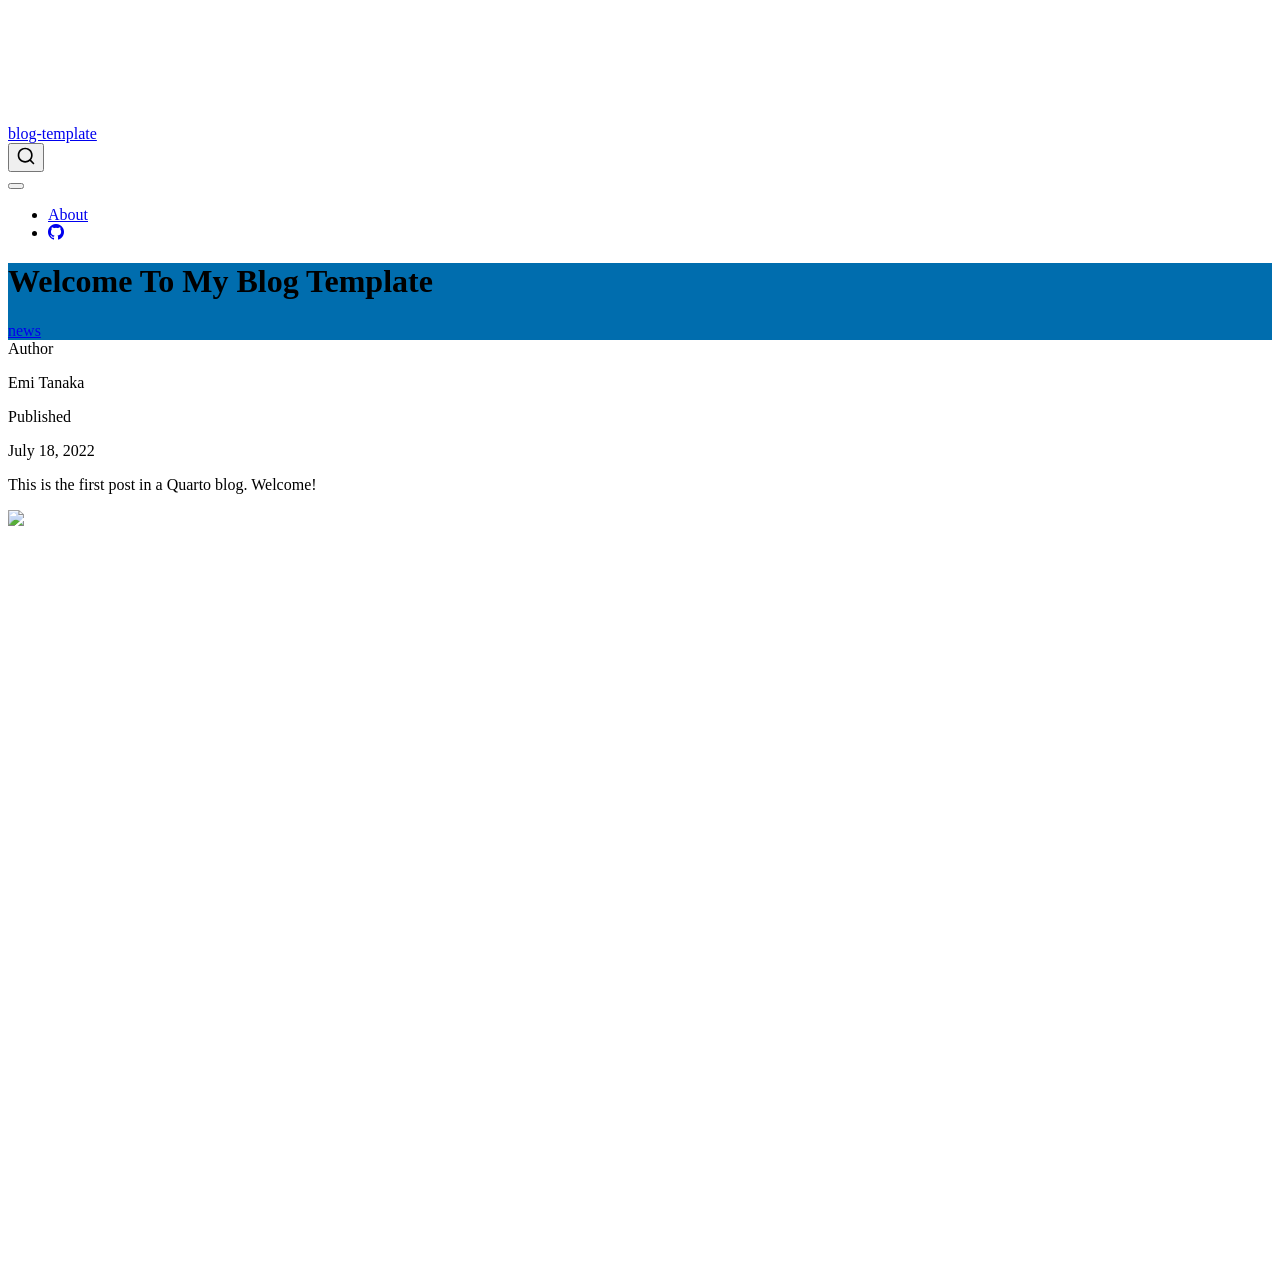
==== posts/welcome/index.html @ 487c5823 "Built site for gh-pages" ====
<!DOCTYPE html>
<html xmlns="http://www.w3.org/1999/xhtml" lang="en" xml:lang="en"><head>

<meta charset="utf-8">
<meta name="generator" content="quarto-1.8.27">

<meta name="viewport" content="width=device-width, initial-scale=1.0, user-scalable=yes">

<meta name="author" content="Emi Tanaka">
<meta name="dcterms.date" content="2022-07-18">

<title>Welcome To My Blog Template – blog-template</title>
<style>
code{white-space: pre-wrap;}
span.smallcaps{font-variant: small-caps;}
div.columns{display: flex; gap: min(4vw, 1.5em);}
div.column{flex: auto; overflow-x: auto;}
div.hanging-indent{margin-left: 1.5em; text-indent: -1.5em;}
ul.task-list{list-style: none;}
ul.task-list li input[type="checkbox"] {
  width: 0.8em;
  margin: 0 0.8em 0.2em -1em; /* quarto-specific, see https://github.com/quarto-dev/quarto-cli/issues/4556 */ 
  vertical-align: middle;
}
</style>


<script src="../../site_libs/quarto-nav/quarto-nav.js"></script>
<script src="../../site_libs/quarto-nav/headroom.min.js"></script>
<script src="../../site_libs/clipboard/clipboard.min.js"></script>
<script src="../../site_libs/quarto-search/autocomplete.umd.js"></script>
<script src="../../site_libs/quarto-search/fuse.min.js"></script>
<script src="../../site_libs/quarto-search/quarto-search.js"></script>
<meta name="quarto:offset" content="../../">
<script src="../../site_libs/quarto-html/quarto.js" type="module"></script>
<script src="../../site_libs/quarto-html/tabsets/tabsets.js" type="module"></script>
<script src="../../site_libs/quarto-html/axe/axe-check.js" type="module"></script>
<script src="../../site_libs/quarto-html/popper.min.js"></script>
<script src="../../site_libs/quarto-html/tippy.umd.min.js"></script>
<script src="../../site_libs/quarto-html/anchor.min.js"></script>
<link href="../../site_libs/quarto-html/tippy.css" rel="stylesheet">
<link href="../../site_libs/quarto-html/quarto-syntax-highlighting-ed96de9b727972fe78a7b5d16c58bf87.css" rel="stylesheet" id="quarto-text-highlighting-styles">
<script src="../../site_libs/bootstrap/bootstrap.min.js"></script>
<link href="../../site_libs/bootstrap/bootstrap-icons.css" rel="stylesheet">
<link href="../../site_libs/bootstrap/bootstrap-5b4ad623e5705c0698d39aec6f10cf02.min.css" rel="stylesheet" append-hash="true" id="quarto-bootstrap" data-mode="light">
<script id="quarto-search-options" type="application/json">{
  "location": "navbar",
  "copy-button": false,
  "collapse-after": 3,
  "panel-placement": "end",
  "type": "overlay",
  "limit": 50,
  "keyboard-shortcut": [
    "f",
    "/",
    "s"
  ],
  "show-item-context": false,
  "language": {
    "search-no-results-text": "No results",
    "search-matching-documents-text": "matching documents",
    "search-copy-link-title": "Copy link to search",
    "search-hide-matches-text": "Hide additional matches",
    "search-more-match-text": "more match in this document",
    "search-more-matches-text": "more matches in this document",
    "search-clear-button-title": "Clear",
    "search-text-placeholder": "",
    "search-detached-cancel-button-title": "Cancel",
    "search-submit-button-title": "Submit",
    "search-label": "Search"
  }
}</script>


<link rel="stylesheet" href="../../styles.css">
</head>

<body class="nav-fixed fullcontent quarto-light">

<div id="quarto-search-results"></div>
  <header id="quarto-header" class="headroom fixed-top quarto-banner">
    <nav class="navbar navbar-expand-lg " data-bs-theme="dark">
      <div class="navbar-container container-fluid">
      <div class="navbar-brand-container mx-auto">
    <a class="navbar-brand" href="../../index.html">
    <span class="navbar-title">blog-template</span>
    </a>
  </div>
            <div id="quarto-search" class="" title="Search"></div>
          <button class="navbar-toggler" type="button" data-bs-toggle="collapse" data-bs-target="#navbarCollapse" aria-controls="navbarCollapse" role="menu" aria-expanded="false" aria-label="Toggle navigation" onclick="if (window.quartoToggleHeadroom) { window.quartoToggleHeadroom(); }">
  <span class="navbar-toggler-icon"></span>
</button>
          <div class="collapse navbar-collapse" id="navbarCollapse">
            <ul class="navbar-nav navbar-nav-scroll ms-auto">
  <li class="nav-item">
    <a class="nav-link" href="../../about.html"> 
<span class="menu-text">About</span></a>
  </li>  
  <li class="nav-item compact">
    <a class="nav-link" href="https://github.com/etc5523-2022"> <i class="bi bi-github" role="img">
</i> 
<span class="menu-text"></span></a>
  </li>  
</ul>
          </div> <!-- /navcollapse -->
            <div class="quarto-navbar-tools">
</div>
      </div> <!-- /container-fluid -->
    </nav>
</header>
<!-- content -->
<header id="title-block-header" class="quarto-title-block default page-columns page-full">
  <div class="quarto-title-banner page-columns page-full">
    <div class="quarto-title column-body">
      <h1 class="title">Welcome To My Blog Template</h1>
                                <div class="quarto-categories">
                <div class="quarto-category">news</div>
              </div>
                  </div>
  </div>
    
  
  <div class="quarto-title-meta">

      <div>
      <div class="quarto-title-meta-heading">Author</div>
      <div class="quarto-title-meta-contents">
               <p>Emi Tanaka </p>
            </div>
    </div>
      
      <div>
      <div class="quarto-title-meta-heading">Published</div>
      <div class="quarto-title-meta-contents">
        <p class="date">July 18, 2022</p>
      </div>
    </div>
    
      
    </div>
    
  
  </header><div id="quarto-content" class="quarto-container page-columns page-rows-contents page-layout-article page-navbar">
<!-- sidebar -->
<!-- margin-sidebar -->
    
<!-- main -->
<main class="content quarto-banner-title-block" id="quarto-document-content">





<p>This is the first post in a Quarto blog. Welcome!</p>
<p><img src="thumbnail.jpg" class="img-fluid"></p>



</main> <!-- /main -->
<script id="quarto-html-after-body" type="application/javascript">
  window.document.addEventListener("DOMContentLoaded", function (event) {
    const icon = "";
    const anchorJS = new window.AnchorJS();
    anchorJS.options = {
      placement: 'right',
      icon: icon
    };
    anchorJS.add('.anchored');
    const isCodeAnnotation = (el) => {
      for (const clz of el.classList) {
        if (clz.startsWith('code-annotation-')) {                     
          return true;
        }
      }
      return false;
    }
    const onCopySuccess = function(e) {
      // button target
      const button = e.trigger;
      // don't keep focus
      button.blur();
      // flash "checked"
      button.classList.add('code-copy-button-checked');
      var currentTitle = button.getAttribute("title");
      button.setAttribute("title", "Copied!");
      let tooltip;
      if (window.bootstrap) {
        button.setAttribute("data-bs-toggle", "tooltip");
        button.setAttribute("data-bs-placement", "left");
        button.setAttribute("data-bs-title", "Copied!");
        tooltip = new bootstrap.Tooltip(button, 
          { trigger: "manual", 
            customClass: "code-copy-button-tooltip",
            offset: [0, -8]});
        tooltip.show();    
      }
      setTimeout(function() {
        if (tooltip) {
          tooltip.hide();
          button.removeAttribute("data-bs-title");
          button.removeAttribute("data-bs-toggle");
          button.removeAttribute("data-bs-placement");
        }
        button.setAttribute("title", currentTitle);
        button.classList.remove('code-copy-button-checked');
      }, 1000);
      // clear code selection
      e.clearSelection();
    }
    const getTextToCopy = function(trigger) {
      const outerScaffold = trigger.parentElement.cloneNode(true);
      const codeEl = outerScaffold.querySelector('code');
      for (const childEl of codeEl.children) {
        if (isCodeAnnotation(childEl)) {
          childEl.remove();
        }
      }
      return codeEl.innerText;
    }
    const clipboard = new window.ClipboardJS('.code-copy-button:not([data-in-quarto-modal])', {
      text: getTextToCopy
    });
    clipboard.on('success', onCopySuccess);
    if (window.document.getElementById('quarto-embedded-source-code-modal')) {
      const clipboardModal = new window.ClipboardJS('.code-copy-button[data-in-quarto-modal]', {
        text: getTextToCopy,
        container: window.document.getElementById('quarto-embedded-source-code-modal')
      });
      clipboardModal.on('success', onCopySuccess);
    }
      var localhostRegex = new RegExp(/^(?:http|https):\/\/localhost\:?[0-9]*\//);
      var mailtoRegex = new RegExp(/^mailto:/);
        var filterRegex = new RegExp('/' + window.location.host + '/');
      var isInternal = (href) => {
          return filterRegex.test(href) || localhostRegex.test(href) || mailtoRegex.test(href);
      }
      // Inspect non-navigation links and adorn them if external
     var links = window.document.querySelectorAll('a[href]:not(.nav-link):not(.navbar-brand):not(.toc-action):not(.sidebar-link):not(.sidebar-item-toggle):not(.pagination-link):not(.no-external):not([aria-hidden]):not(.dropdown-item):not(.quarto-navigation-tool):not(.about-link)');
      for (var i=0; i<links.length; i++) {
        const link = links[i];
        if (!isInternal(link.href)) {
          // undo the damage that might have been done by quarto-nav.js in the case of
          // links that we want to consider external
          if (link.dataset.originalHref !== undefined) {
            link.href = link.dataset.originalHref;
          }
        }
      }
    function tippyHover(el, contentFn, onTriggerFn, onUntriggerFn) {
      const config = {
        allowHTML: true,
        maxWidth: 500,
        delay: 100,
        arrow: false,
        appendTo: function(el) {
            return el.parentElement;
        },
        interactive: true,
        interactiveBorder: 10,
        theme: 'quarto',
        placement: 'bottom-start',
      };
      if (contentFn) {
        config.content = contentFn;
      }
      if (onTriggerFn) {
        config.onTrigger = onTriggerFn;
      }
      if (onUntriggerFn) {
        config.onUntrigger = onUntriggerFn;
      }
      window.tippy(el, config); 
    }
    const noterefs = window.document.querySelectorAll('a[role="doc-noteref"]');
    for (var i=0; i<noterefs.length; i++) {
      const ref = noterefs[i];
      tippyHover(ref, function() {
        // use id or data attribute instead here
        let href = ref.getAttribute('data-footnote-href') || ref.getAttribute('href');
        try { href = new URL(href).hash; } catch {}
        const id = href.replace(/^#\/?/, "");
        const note = window.document.getElementById(id);
        if (note) {
          return note.innerHTML;
        } else {
          return "";
        }
      });
    }
    const xrefs = window.document.querySelectorAll('a.quarto-xref');
    const processXRef = (id, note) => {
      // Strip column container classes
      const stripColumnClz = (el) => {
        el.classList.remove("page-full", "page-columns");
        if (el.children) {
          for (const child of el.children) {
            stripColumnClz(child);
          }
        }
      }
      stripColumnClz(note)
      if (id === null || id.startsWith('sec-')) {
        // Special case sections, only their first couple elements
        const container = document.createElement("div");
        if (note.children && note.children.length > 2) {
          container.appendChild(note.children[0].cloneNode(true));
          for (let i = 1; i < note.children.length; i++) {
            const child = note.children[i];
            if (child.tagName === "P" && child.innerText === "") {
              continue;
            } else {
              container.appendChild(child.cloneNode(true));
              break;
            }
          }
          if (window.Quarto?.typesetMath) {
            window.Quarto.typesetMath(container);
          }
          return container.innerHTML
        } else {
          if (window.Quarto?.typesetMath) {
            window.Quarto.typesetMath(note);
          }
          return note.innerHTML;
        }
      } else {
        // Remove any anchor links if they are present
        const anchorLink = note.querySelector('a.anchorjs-link');
        if (anchorLink) {
          anchorLink.remove();
        }
        if (window.Quarto?.typesetMath) {
          window.Quarto.typesetMath(note);
        }
        if (note.classList.contains("callout")) {
          return note.outerHTML;
        } else {
          return note.innerHTML;
        }
      }
    }
    for (var i=0; i<xrefs.length; i++) {
      const xref = xrefs[i];
      tippyHover(xref, undefined, function(instance) {
        instance.disable();
        let url = xref.getAttribute('href');
        let hash = undefined; 
        if (url.startsWith('#')) {
          hash = url;
        } else {
          try { hash = new URL(url).hash; } catch {}
        }
        if (hash) {
          const id = hash.replace(/^#\/?/, "");
          const note = window.document.getElementById(id);
          if (note !== null) {
            try {
              const html = processXRef(id, note.cloneNode(true));
              instance.setContent(html);
            } finally {
              instance.enable();
              instance.show();
            }
          } else {
            // See if we can fetch this
            fetch(url.split('#')[0])
            .then(res => res.text())
            .then(html => {
              const parser = new DOMParser();
              const htmlDoc = parser.parseFromString(html, "text/html");
              const note = htmlDoc.getElementById(id);
              if (note !== null) {
                const html = processXRef(id, note);
                instance.setContent(html);
              } 
            }).finally(() => {
              instance.enable();
              instance.show();
            });
          }
        } else {
          // See if we can fetch a full url (with no hash to target)
          // This is a special case and we should probably do some content thinning / targeting
          fetch(url)
          .then(res => res.text())
          .then(html => {
            const parser = new DOMParser();
            const htmlDoc = parser.parseFromString(html, "text/html");
            const note = htmlDoc.querySelector('main.content');
            if (note !== null) {
              // This should only happen for chapter cross references
              // (since there is no id in the URL)
              // remove the first header
              if (note.children.length > 0 && note.children[0].tagName === "HEADER") {
                note.children[0].remove();
              }
              const html = processXRef(null, note);
              instance.setContent(html);
            } 
          }).finally(() => {
            instance.enable();
            instance.show();
          });
        }
      }, function(instance) {
      });
    }
        let selectedAnnoteEl;
        const selectorForAnnotation = ( cell, annotation) => {
          let cellAttr = 'data-code-cell="' + cell + '"';
          let lineAttr = 'data-code-annotation="' +  annotation + '"';
          const selector = 'span[' + cellAttr + '][' + lineAttr + ']';
          return selector;
        }
        const selectCodeLines = (annoteEl) => {
          const doc = window.document;
          const targetCell = annoteEl.getAttribute("data-target-cell");
          const targetAnnotation = annoteEl.getAttribute("data-target-annotation");
          const annoteSpan = window.document.querySelector(selectorForAnnotation(targetCell, targetAnnotation));
          const lines = annoteSpan.getAttribute("data-code-lines").split(",");
          const lineIds = lines.map((line) => {
            return targetCell + "-" + line;
          })
          let top = null;
          let height = null;
          let parent = null;
          if (lineIds.length > 0) {
              //compute the position of the single el (top and bottom and make a div)
              const el = window.document.getElementById(lineIds[0]);
              top = el.offsetTop;
              height = el.offsetHeight;
              parent = el.parentElement.parentElement;
            if (lineIds.length > 1) {
              const lastEl = window.document.getElementById(lineIds[lineIds.length - 1]);
              const bottom = lastEl.offsetTop + lastEl.offsetHeight;
              height = bottom - top;
            }
            if (top !== null && height !== null && parent !== null) {
              // cook up a div (if necessary) and position it 
              let div = window.document.getElementById("code-annotation-line-highlight");
              if (div === null) {
                div = window.document.createElement("div");
                div.setAttribute("id", "code-annotation-line-highlight");
                div.style.position = 'absolute';
                parent.appendChild(div);
              }
              div.style.top = top - 2 + "px";
              div.style.height = height + 4 + "px";
              div.style.left = 0;
              let gutterDiv = window.document.getElementById("code-annotation-line-highlight-gutter");
              if (gutterDiv === null) {
                gutterDiv = window.document.createElement("div");
                gutterDiv.setAttribute("id", "code-annotation-line-highlight-gutter");
                gutterDiv.style.position = 'absolute';
                const codeCell = window.document.getElementById(targetCell);
                const gutter = codeCell.querySelector('.code-annotation-gutter');
                gutter.appendChild(gutterDiv);
              }
              gutterDiv.style.top = top - 2 + "px";
              gutterDiv.style.height = height + 4 + "px";
            }
            selectedAnnoteEl = annoteEl;
          }
        };
        const unselectCodeLines = () => {
          const elementsIds = ["code-annotation-line-highlight", "code-annotation-line-highlight-gutter"];
          elementsIds.forEach((elId) => {
            const div = window.document.getElementById(elId);
            if (div) {
              div.remove();
            }
          });
          selectedAnnoteEl = undefined;
        };
          // Handle positioning of the toggle
      window.addEventListener(
        "resize",
        throttle(() => {
          elRect = undefined;
          if (selectedAnnoteEl) {
            selectCodeLines(selectedAnnoteEl);
          }
        }, 10)
      );
      function throttle(fn, ms) {
      let throttle = false;
      let timer;
        return (...args) => {
          if(!throttle) { // first call gets through
              fn.apply(this, args);
              throttle = true;
          } else { // all the others get throttled
              if(timer) clearTimeout(timer); // cancel #2
              timer = setTimeout(() => {
                fn.apply(this, args);
                timer = throttle = false;
              }, ms);
          }
        };
      }
        // Attach click handler to the DT
        const annoteDls = window.document.querySelectorAll('dt[data-target-cell]');
        for (const annoteDlNode of annoteDls) {
          annoteDlNode.addEventListener('click', (event) => {
            const clickedEl = event.target;
            if (clickedEl !== selectedAnnoteEl) {
              unselectCodeLines();
              const activeEl = window.document.querySelector('dt[data-target-cell].code-annotation-active');
              if (activeEl) {
                activeEl.classList.remove('code-annotation-active');
              }
              selectCodeLines(clickedEl);
              clickedEl.classList.add('code-annotation-active');
            } else {
              // Unselect the line
              unselectCodeLines();
              clickedEl.classList.remove('code-annotation-active');
            }
          });
        }
    const findCites = (el) => {
      const parentEl = el.parentElement;
      if (parentEl) {
        const cites = parentEl.dataset.cites;
        if (cites) {
          return {
            el,
            cites: cites.split(' ')
          };
        } else {
          return findCites(el.parentElement)
        }
      } else {
        return undefined;
      }
    };
    var bibliorefs = window.document.querySelectorAll('a[role="doc-biblioref"]');
    for (var i=0; i<bibliorefs.length; i++) {
      const ref = bibliorefs[i];
      const citeInfo = findCites(ref);
      if (citeInfo) {
        tippyHover(citeInfo.el, function() {
          var popup = window.document.createElement('div');
          citeInfo.cites.forEach(function(cite) {
            var citeDiv = window.document.createElement('div');
            citeDiv.classList.add('hanging-indent');
            citeDiv.classList.add('csl-entry');
            var biblioDiv = window.document.getElementById('ref-' + cite);
            if (biblioDiv) {
              citeDiv.innerHTML = biblioDiv.innerHTML;
            }
            popup.appendChild(citeDiv);
          });
          return popup.innerHTML;
        });
      }
    }
  });
  </script>
</div> <!-- /content -->




</body></html>
---- site_libs/quarto-html/tippy.css ----
.tippy-box[data-animation=fade][data-state=hidden]{opacity:0}[data-tippy-root]{max-width:calc(100vw - 10px)}.tippy-box{position:relative;background-color:#333;color:#fff;border-radius:4px;font-size:14px;line-height:1.4;white-space:normal;outline:0;transition-property:transform,visibility,opacity}.tippy-box[data-placement^=top]>.tippy-arrow{bottom:0}.tippy-box[data-placement^=top]>.tippy-arrow:before{bottom:-7px;left:0;border-width:8px 8px 0;border-top-color:initial;transform-origin:center top}.tippy-box[data-placement^=bottom]>.tippy-arrow{top:0}.tippy-box[data-placement^=bottom]>.tippy-arrow:before{top:-7px;left:0;border-width:0 8px 8px;border-bottom-color:initial;transform-origin:center bottom}.tippy-box[data-placement^=left]>.tippy-arrow{right:0}.tippy-box[data-placement^=left]>.tippy-arrow:before{border-width:8px 0 8px 8px;border-left-color:initial;right:-7px;transform-origin:center left}.tippy-box[data-placement^=right]>.tippy-arrow{left:0}.tippy-box[data-placement^=right]>.tippy-arrow:before{left:-7px;border-width:8px 8px 8px 0;border-right-color:initial;transform-origin:center right}.tippy-box[data-inertia][data-state=visible]{transition-timing-function:cubic-bezier(.54,1.5,.38,1.11)}.tippy-arrow{width:16px;height:16px;color:#333}.tippy-arrow:before{content:"";position:absolute;border-color:transparent;border-style:solid}.tippy-content{position:relative;padding:5px 9px;z-index:1}
---- site_libs/quarto-html/quarto-syntax-highlighting-ed96de9b727972fe78a7b5d16c58bf87.css ----
/* quarto syntax highlight colors */
:root {
  --quarto-hl-ot-color: #003B4F;
  --quarto-hl-at-color: #657422;
  --quarto-hl-ss-color: #20794D;
  --quarto-hl-an-color: #5E5E5E;
  --quarto-hl-fu-color: #4758AB;
  --quarto-hl-st-color: #20794D;
  --quarto-hl-cf-color: #003B4F;
  --quarto-hl-op-color: #5E5E5E;
  --quarto-hl-er-color: #AD0000;
  --quarto-hl-bn-color: #AD0000;
  --quarto-hl-al-color: #AD0000;
  --quarto-hl-va-color: #111111;
  --quarto-hl-bu-color: inherit;
  --quarto-hl-ex-color: inherit;
  --quarto-hl-pp-color: #AD0000;
  --quarto-hl-in-color: #5E5E5E;
  --quarto-hl-vs-color: #20794D;
  --quarto-hl-wa-color: #5E5E5E;
  --quarto-hl-do-color: #5E5E5E;
  --quarto-hl-im-color: #00769E;
  --quarto-hl-ch-color: #20794D;
  --quarto-hl-dt-color: #AD0000;
  --quarto-hl-fl-color: #AD0000;
  --quarto-hl-co-color: #5E5E5E;
  --quarto-hl-cv-color: #5E5E5E;
  --quarto-hl-cn-color: #8f5902;
  --quarto-hl-sc-color: #5E5E5E;
  --quarto-hl-dv-color: #AD0000;
  --quarto-hl-kw-color: #003B4F;
}

/* other quarto variables */
:root {
  --quarto-font-monospace: SFMono-Regular, Menlo, Monaco, Consolas, "Liberation Mono", "Courier New", monospace;
}

/* syntax highlight based on Pandoc's rules */
pre > code.sourceCode > span {
  color: #003B4F;
}

code.sourceCode > span {
  color: #003B4F;
}

div.sourceCode,
div.sourceCode pre.sourceCode {
  color: #003B4F;
}

/* Normal */
code span {
  color: #003B4F;
}

/* Alert */
code span.al {
  color: #AD0000;
  font-style: inherit;
}

/* Annotation */
code span.an {
  color: #5E5E5E;
  font-style: inherit;
}

/* Attribute */
code span.at {
  color: #657422;
  font-style: inherit;
}

/* BaseN */
code span.bn {
  color: #AD0000;
  font-style: inherit;
}

/* BuiltIn */
code span.bu {
  font-style: inherit;
}

/* ControlFlow */
code span.cf {
  color: #003B4F;
  font-weight: bold;
  font-style: inherit;
}

/* Char */
code span.ch {
  color: #20794D;
  font-style: inherit;
}

/* Constant */
code span.cn {
  color: #8f5902;
  font-style: inherit;
}

/* Comment */
code span.co {
  color: #5E5E5E;
  font-style: inherit;
}

/* CommentVar */
code span.cv {
  color: #5E5E5E;
  font-style: italic;
}

/* Documentation */
code span.do {
  color: #5E5E5E;
  font-style: italic;
}

/* DataType */
code span.dt {
  color: #AD0000;
  font-style: inherit;
}

/* DecVal */
code span.dv {
  color: #AD0000;
  font-style: inherit;
}

/* Error */
code span.er {
  color: #AD0000;
  font-style: inherit;
}

/* Extension */
code span.ex {
  font-style: inherit;
}

/* Float */
code span.fl {
  color: #AD0000;
  font-style: inherit;
}

/* Function */
code span.fu {
  color: #4758AB;
  font-style: inherit;
}

/* Import */
code span.im {
  color: #00769E;
  font-style: inherit;
}

/* Information */
code span.in {
  color: #5E5E5E;
  font-style: inherit;
}

/* Keyword */
code span.kw {
  color: #003B4F;
  font-weight: bold;
  font-style: inherit;
}

/* Operator */
code span.op {
  color: #5E5E5E;
  font-style: inherit;
}

/* Other */
code span.ot {
  color: #003B4F;
  font-style: inherit;
}

/* Preprocessor */
code span.pp {
  color: #AD0000;
  font-style: inherit;
}

/* SpecialChar */
code span.sc {
  color: #5E5E5E;
  font-style: inherit;
}

/* SpecialString */
code span.ss {
  color: #20794D;
  font-style: inherit;
}

/* String */
code span.st {
  color: #20794D;
  font-style: inherit;
}

/* Variable */
code span.va {
  color: #111111;
  font-style: inherit;
}

/* VerbatimString */
code span.vs {
  color: #20794D;
  font-style: inherit;
}

/* Warning */
code span.wa {
  color: #5E5E5E;
  font-style: italic;
}

.prevent-inlining {
  content: "</";
}

/*# sourceMappingURL=0920dd6d7437995b8cdf7429764427b1.css.map */
---- styles.css ----
/* css styles */
.navbar-dark, .quarto-title-banner {
  background-color: #006DAE;
}
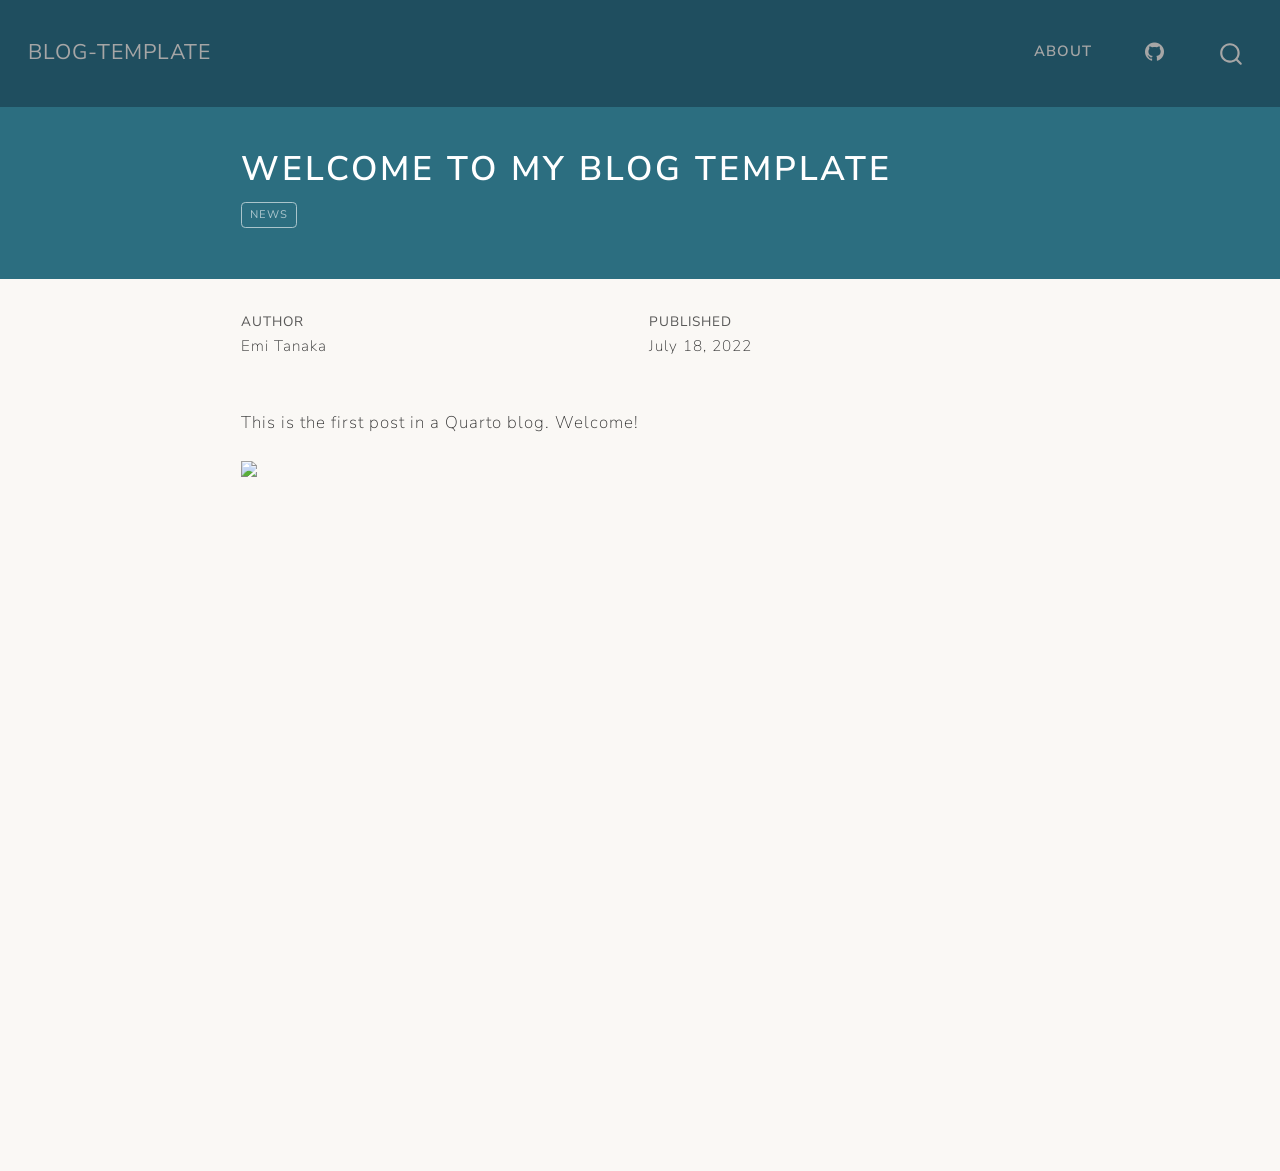
==== commit 0025050a: "Built site for gh-pages" ====
--- a/posts/welcome/index.html
+++ b/posts/welcome/index.html
@@ -42,7 +42,7 @@
 <link href="../../site_libs/quarto-html/quarto-syntax-highlighting-ed96de9b727972fe78a7b5d16c58bf87.css" rel="stylesheet" id="quarto-text-highlighting-styles">
 <script src="../../site_libs/bootstrap/bootstrap.min.js"></script>
 <link href="../../site_libs/bootstrap/bootstrap-icons.css" rel="stylesheet">
-<link href="../../site_libs/bootstrap/bootstrap-5b4ad623e5705c0698d39aec6f10cf02.min.css" rel="stylesheet" append-hash="true" id="quarto-bootstrap" data-mode="light">
+<link href="../../site_libs/bootstrap/bootstrap-26827f95213357c060b998e0666f8ebe.min.css" rel="stylesheet" append-hash="true" id="quarto-bootstrap" data-mode="light">
 <script id="quarto-search-options" type="application/json">{
   "location": "navbar",
   "copy-button": false,
@@ -97,7 +97,7 @@
 <span class="menu-text">About</span></a>
   </li>  
   <li class="nav-item compact">
-    <a class="nav-link" href="https://github.com/etc5523-2022"> <i class="bi bi-github" role="img">
+    <a class="nav-link" href="https://github.com/xzha0419"> <i class="bi bi-github" role="img">
 </i> 
 <span class="menu-text"></span></a>
   </li>  
@@ -230,7 +230,7 @@
     }
       var localhostRegex = new RegExp(/^(?:http|https):\/\/localhost\:?[0-9]*\//);
       var mailtoRegex = new RegExp(/^mailto:/);
-        var filterRegex = new RegExp('/' + window.location.host + '/');
+        var filterRegex = new RegExp("https:\/\/ETC5523-2026\.github\.io\/etc5523-assignment-3-xzha0419\/");
       var isInternal = (href) => {
           return filterRegex.test(href) || localhostRegex.test(href) || mailtoRegex.test(href);
       }
--- a/styles.css
+++ b/styles.css
@@ -1,4 +1,38 @@
-/* css styles */
-.navbar-dark, .quarto-title-banner {
-  background-color: #006DAE;
+/* Page background and body text */
+body {
+  background-color: #faf8f5;
+  color: #303030;
+  font-size: 17px;
+  line-height: 1.7;
 }
+
+/* Headings: remove Lux's uppercase styling */
+main.content h1,
+main.content h2,
+main.content h3 {
+  text-transform: none;
+  letter-spacing: normal;
+  color: #1f4e5f;
+}
+
+/* Navigation bar */
+#quarto-header .navbar {
+  background-color: #1f4e5f;
+}
+
+/* Banner background */
+.quarto-title-banner {
+  background-color: #2c6e80;
+  color: #ffffff;
+}
+
+/* "ETC5523 Blog Assessment" title colour */
+.quarto-title-banner .title {
+  color: #ffffff;
+}
+
+/* Links within your content */
+main.content p a {
+  color: #215b91;
+  text-underline-offset: 3px;
+}
